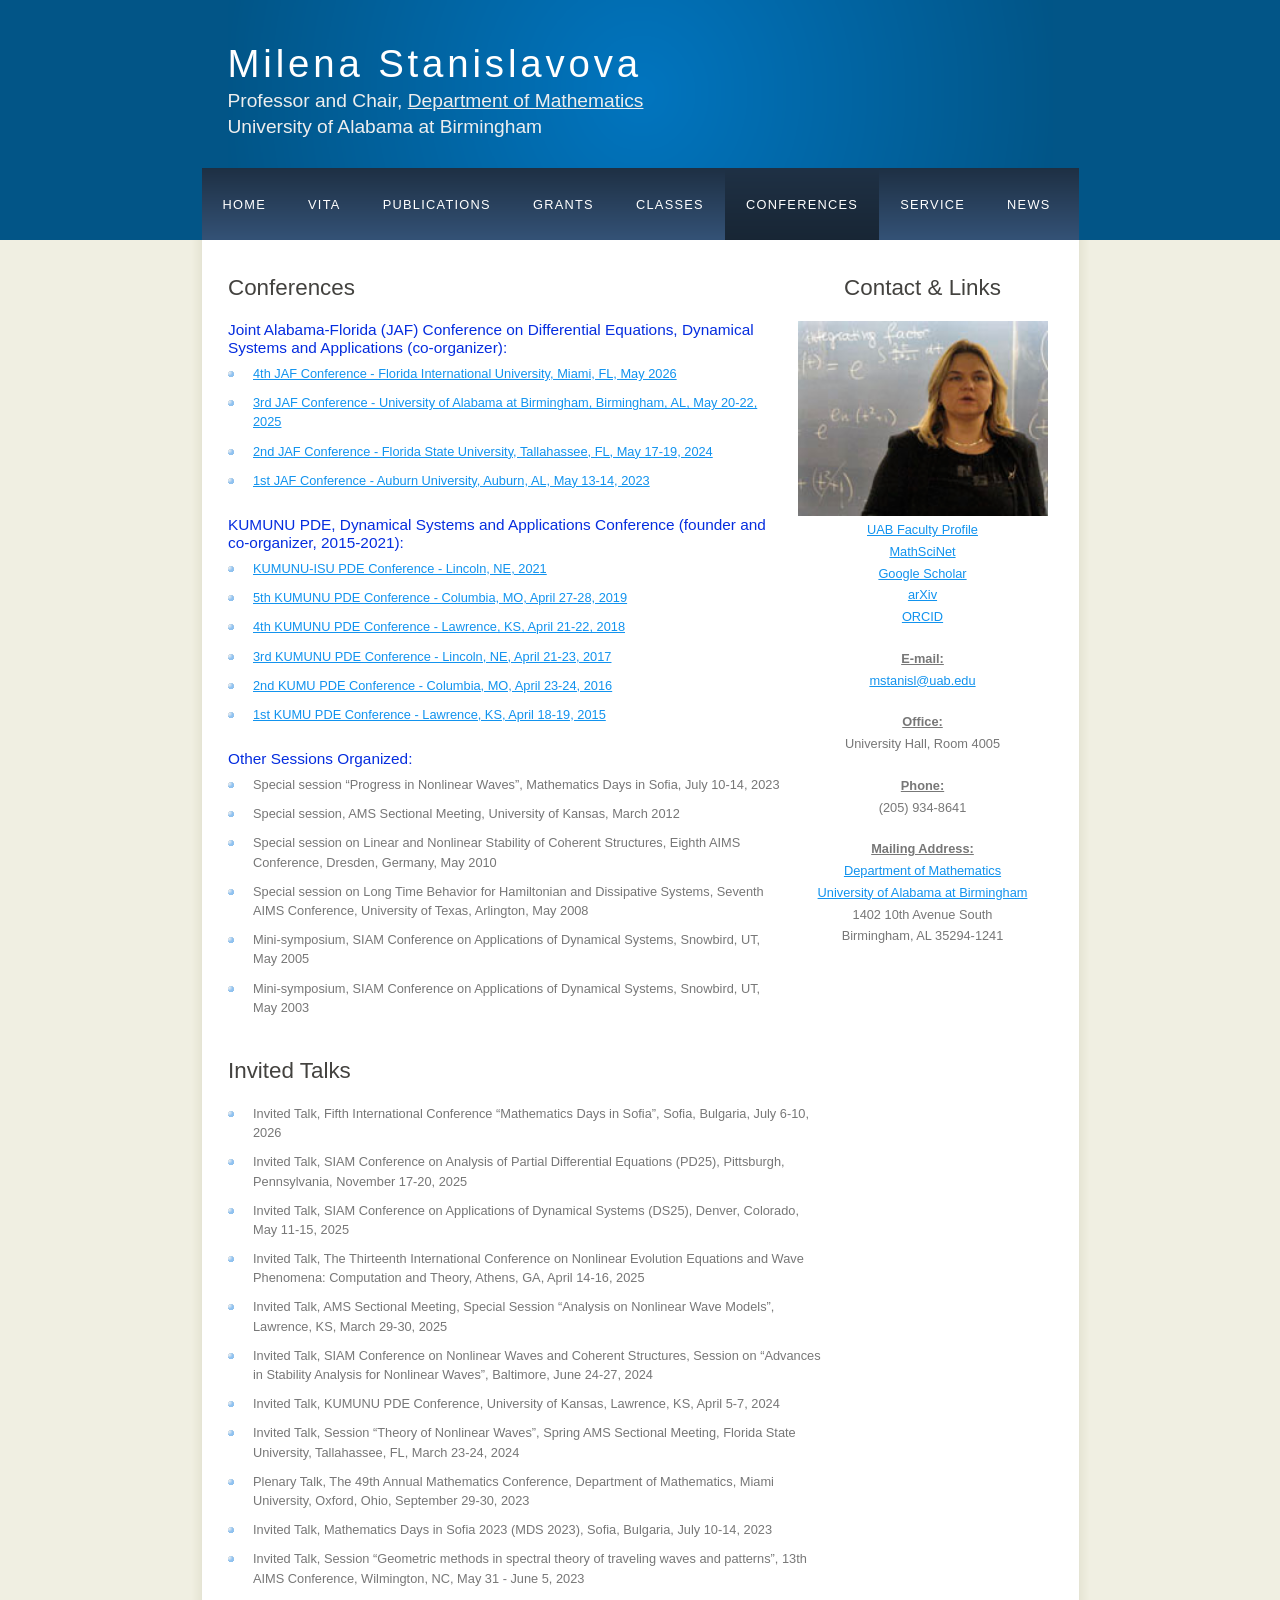
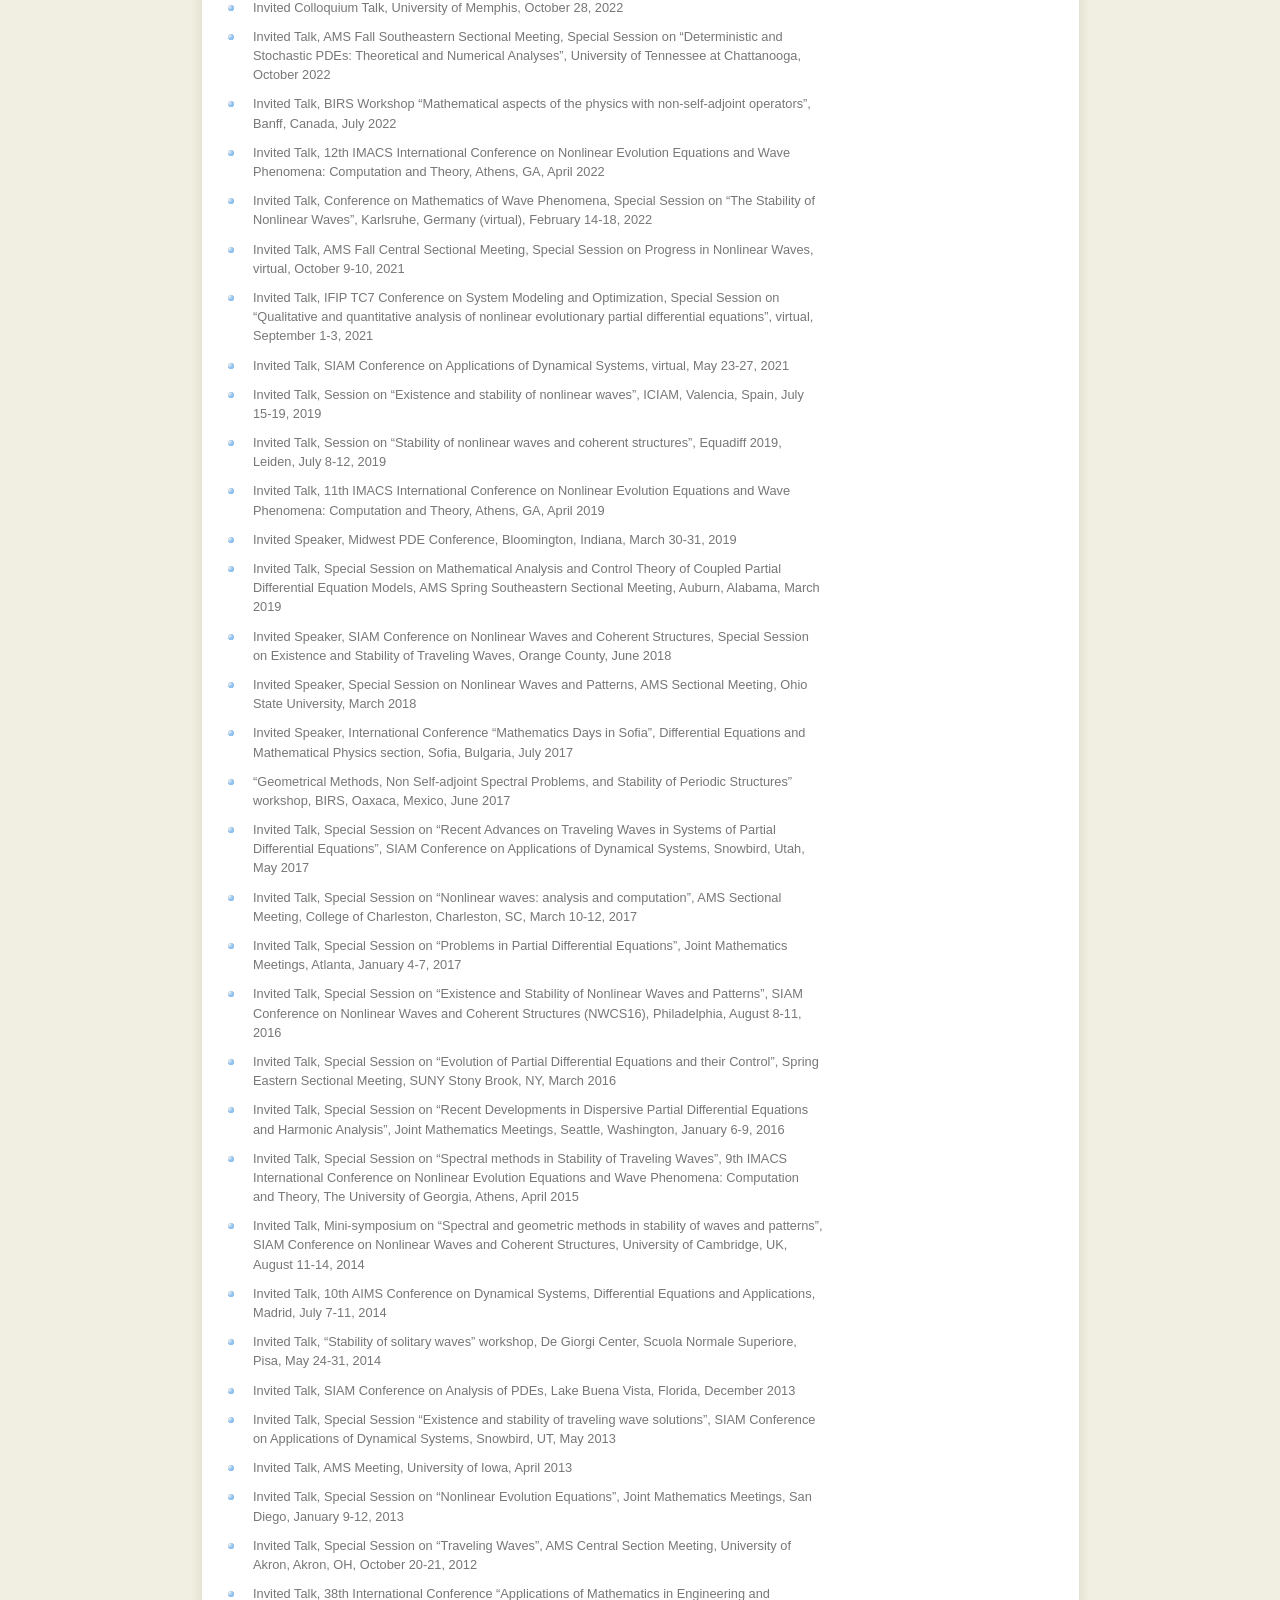
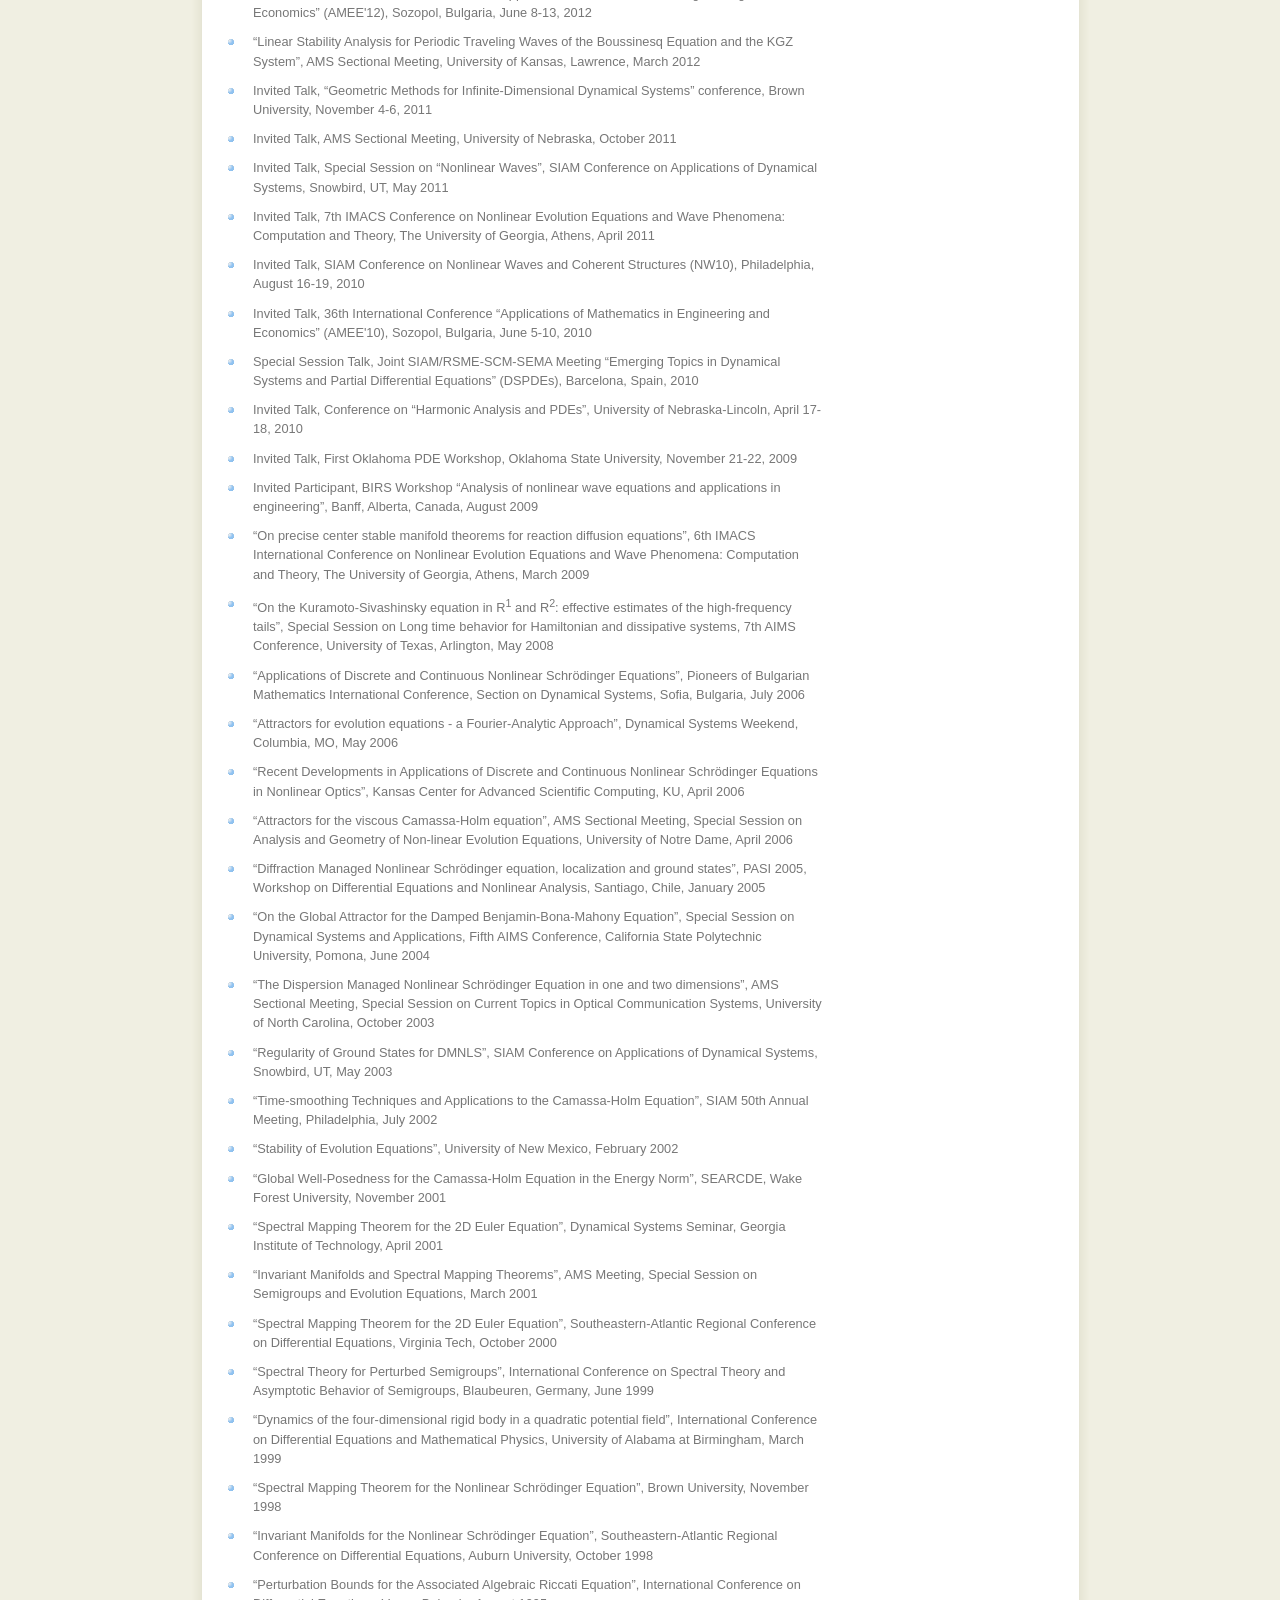
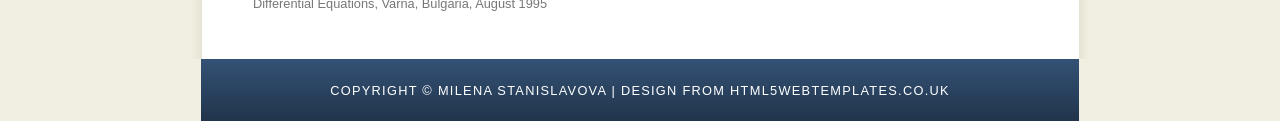
==== conferences.html @ fac54b88 "Add files via upload" ====
<!DOCTYPE html>
<html lang="en">
<head>
  <title>Conferences - Milena Stanislavova</title>
  <meta charset="utf-8">
  <meta name="description" content="Milena Stanislavova, Professor and Chair, Department of Mathematics, University of Alabama at Birmingham">
  <meta name="keywords" content="Milena Stanislavova, mathematics, partial differential equations, dynamical systems, stability of waves, UAB">
  <link rel="stylesheet" type="text/css" href="style.css" title="style">
</head>
<body>
  <div id="main">
    <div id="header">
      <div id="logo">
        <div id="logo_text">
          <h1><a href="index.html">Milena Stanislavova<span class="logo_colour"></span></a></h1>
          <h2>Professor and Chair, <a href="https://www.uab.edu/cas/mathematics/">Department of Mathematics</a></h2>
          <h2>University of Alabama at Birmingham</h2>
        </div>
      </div>
      <div id="menubar">
        <ul id="menu">
          <li><a href="index.html">Home</a></li>
          <li><a href="CV.pdf">Vita</a></li>
          <li><a href="publications.html">Publications</a></li>
          <li><a href="grants.html">Grants</a></li>
          <li><a href="classes.html">Classes</a></li>
          <li class="selected"><a href="conferences.html">Conferences</a></li>
          <li><a href="service.html">Service</a></li>
          <li><a href="news.html">News</a></li>
        </ul>
      </div>
    </div>
    <div id="site_content">
      <div class="sidebar">
        <div align="center">
          <h3>Contact &amp; Links</h3>
          <div class="when"><img src="Milena_Stanislavova_1.jpg" width="250" height="195" alt="Milena Stanislavova"><br>
            <p>
              <a href="https://www.uab.edu/cas/mathematics/people/faculty-directory/milena-stanislavova">UAB Faculty Profile</a><br>
              <a href="https://mathscinet.ams.org/mathscinet/search/author.html?mrauthid=367464">MathSciNet</a><br>
              <a href="https://scholar.google.com/citations?user=Eqs80esAAAAJ&amp;hl=en&amp;oi=ao">Google Scholar</a><br>
              <a href="https://arxiv.org/search/?searchtype=author&amp;query=Stanislavova%2C+Milena">arXiv</a><br>
              <a href="https://orcid.org/0000-0002-7144-3613">ORCID</a><br>
            </p>
            <p><b><u>E-mail:</u></b><br>
              <a href="mailto:mstanisl@uab.edu">mstanisl@uab.edu</a></p>
            <p><b><u>Office:</u></b><br>
              University Hall, Room 4005</p>
            <p><b><u>Phone:</u></b><br>
              (205) 934-8641</p>
            <p><b><u>Mailing Address:</u></b><br>
              <a href="https://www.uab.edu/cas/mathematics/">Department of Mathematics</a><br>
              <a href="https://www.uab.edu/">University of Alabama at Birmingham</a><br>
              1402 10th Avenue South<br>
              Birmingham, AL 35294-1241</p>
          </div>
        </div>
      </div>
      <div id="content">

        <h1>Conferences</h1>
        <h4>Joint Alabama-Florida (JAF) Conference on Differential Equations, Dynamical Systems and Applications (co-organizer):</h4>
        <ul>
          <li><a href="https://case.fiu.edu/mathstat/news-events/may-26-conference/">4th JAF Conference - Florida International University, Miami, FL, May 2026</a></li>
          <li><a href="https://www.uab.edu/cas/mathematics/events/past-conferences/third-joint-alabama-florida-conference-on-differential-equations-dynamical-systems-and-applications">3rd JAF Conference - University of Alabama at Birmingham, Birmingham, AL, May 20-22, 2025</a></li>
          <li><a href="https://artsandsciences.fsu.edu/galleries/gallery-second-joint-alabama-florida-conference-differential-equations-dynamical-systems">2nd JAF Conference - Florida State University, Tallahassee, FL, May 17-19, 2024</a></li>
          <li><a href="https://www.auburn.edu/cosam/al_fl_differential_conference/index.htm">1st JAF Conference - Auburn University, Auburn, AL, May 13-14, 2023</a></li>
        </ul>
        <h4>KUMUNU PDE, Dynamical Systems and Applications Conference (founder and co-organizer, 2015-2021):</h4>
        <ul>
          <li><a href="https://www.math.unl.edu/kumunu-2020">KUMUNU-ISU PDE Conference - Lincoln, NE, 2021</a></li>
          <li><a href="https://faculty.missouri.edu/~walshsa/kumunu2019/">5th KUMUNU PDE Conference - Columbia, MO, April 27-28, 2019</a></li>
          <li><a href="http://kumunu2018pde.ku.edu/">4th KUMUNU PDE Conference - Lawrence, KS, April 21-22, 2018</a></li>
          <li><a href="http://www.math.unl.edu/events/special/kumunu2017">3rd KUMUNU PDE Conference - Lincoln, NE, April 21-23, 2017</a></li>
          <li><a href="http://faculty.missouri.edu/~walshsa/kumu2016/">2nd KUMU PDE Conference - Columbia, MO, April 23-24, 2016</a></li>
          <li><a href="http://www.dept.ku.edu/~math/conferences/2015/KUMUPDE/">1st KUMU PDE Conference - Lawrence, KS, April 18-19, 2015</a></li>
        </ul>
        <h4>Other Sessions Organized:</h4>
        <ul>
          <li>Special session &ldquo;Progress in Nonlinear Waves&rdquo;, Mathematics Days in Sofia, July 10-14, 2023</li>
          <li>Special session, AMS Sectional Meeting, University of Kansas, March 2012</li>
          <li>Special session on Linear and Nonlinear Stability of Coherent Structures, Eighth AIMS Conference, Dresden, Germany, May 2010</li>
          <li>Special session on Long Time Behavior for Hamiltonian and Dissipative Systems, Seventh AIMS Conference, University of Texas, Arlington, May 2008</li>
          <li>Mini-symposium, SIAM Conference on Applications of Dynamical Systems, Snowbird, UT, May 2005</li>
          <li>Mini-symposium, SIAM Conference on Applications of Dynamical Systems, Snowbird, UT, May 2003</li>
        </ul>
        <h1>Invited Talks</h1>
        <ul>
          <li>Invited Talk, Fifth International Conference &ldquo;Mathematics Days in Sofia&rdquo;, Sofia, Bulgaria, July 6-10, 2026</li>
          <li>Invited Talk, SIAM Conference on Analysis of Partial Differential Equations (PD25), Pittsburgh, Pennsylvania, November 17-20, 2025</li>
          <li>Invited Talk, SIAM Conference on Applications of Dynamical Systems (DS25), Denver, Colorado, May 11-15, 2025</li>
          <li>Invited Talk, The Thirteenth International Conference on Nonlinear Evolution Equations and Wave Phenomena: Computation and Theory, Athens, GA, April 14-16, 2025</li>
          <li>Invited Talk, AMS Sectional Meeting, Special Session &ldquo;Analysis on Nonlinear Wave Models&rdquo;, Lawrence, KS, March 29-30, 2025</li>
          <li>Invited Talk, SIAM Conference on Nonlinear Waves and Coherent Structures, Session on &ldquo;Advances in Stability Analysis for Nonlinear Waves&rdquo;, Baltimore, June 24-27, 2024</li>
          <li>Invited Talk, KUMUNU PDE Conference, University of Kansas, Lawrence, KS, April 5-7, 2024</li>
          <li>Invited Talk, Session &ldquo;Theory of Nonlinear Waves&rdquo;, Spring AMS Sectional Meeting, Florida State University, Tallahassee, FL, March 23-24, 2024</li>
          <li>Plenary Talk, The 49th Annual Mathematics Conference, Department of Mathematics, Miami University, Oxford, Ohio, September 29-30, 2023</li>
          <li>Invited Talk, Mathematics Days in Sofia 2023 (MDS 2023), Sofia, Bulgaria, July 10-14, 2023</li>
          <li>Invited Talk, Session &ldquo;Geometric methods in spectral theory of traveling waves and patterns&rdquo;, 13th AIMS Conference, Wilmington, NC, May 31 - June 5, 2023</li>
          <li>Invited Colloquium Talk, University of Memphis, October 28, 2022</li>
          <li>Invited Talk, AMS Fall Southeastern Sectional Meeting, Special Session on &ldquo;Deterministic and Stochastic PDEs: Theoretical and Numerical Analyses&rdquo;, University of Tennessee at Chattanooga, October 2022</li>
          <li>Invited Talk, BIRS Workshop &ldquo;Mathematical aspects of the physics with non-self-adjoint operators&rdquo;, Banff, Canada, July 2022</li>
          <li>Invited Talk, 12th IMACS International Conference on Nonlinear Evolution Equations and Wave Phenomena: Computation and Theory, Athens, GA, April 2022</li>
          <li>Invited Talk, Conference on Mathematics of Wave Phenomena, Special Session on &ldquo;The Stability of Nonlinear Waves&rdquo;, Karlsruhe, Germany (virtual), February 14-18, 2022</li>
          <li>Invited Talk, AMS Fall Central Sectional Meeting, Special Session on Progress in Nonlinear Waves, virtual, October 9-10, 2021</li>
          <li>Invited Talk, IFIP TC7 Conference on System Modeling and Optimization, Special Session on &ldquo;Qualitative and quantitative analysis of nonlinear evolutionary partial differential equations&rdquo;, virtual, September 1-3, 2021</li>
          <li>Invited Talk, SIAM Conference on Applications of Dynamical Systems, virtual, May 23-27, 2021</li>
          <li>Invited Talk, Session on &ldquo;Existence and stability of nonlinear waves&rdquo;, ICIAM, Valencia, Spain, July 15-19, 2019</li>
          <li>Invited Talk, Session on &ldquo;Stability of nonlinear waves and coherent structures&rdquo;, Equadiff 2019, Leiden, July 8-12, 2019</li>
          <li>Invited Talk, 11th IMACS International Conference on Nonlinear Evolution Equations and Wave Phenomena: Computation and Theory, Athens, GA, April 2019</li>
          <li>Invited Speaker, Midwest PDE Conference, Bloomington, Indiana, March 30-31, 2019</li>
          <li>Invited Talk, Special Session on Mathematical Analysis and Control Theory of Coupled Partial Differential Equation Models, AMS Spring Southeastern Sectional Meeting, Auburn, Alabama, March 2019</li>
          <li>Invited Speaker, SIAM Conference on Nonlinear Waves and Coherent Structures, Special Session on Existence and Stability of Traveling Waves, Orange County, June 2018</li>
          <li>Invited Speaker, Special Session on Nonlinear Waves and Patterns, AMS Sectional Meeting, Ohio State University, March 2018</li>
          <li>Invited Speaker, International Conference &ldquo;Mathematics Days in Sofia&rdquo;, Differential Equations and Mathematical Physics section, Sofia, Bulgaria, July 2017</li>
          <li>&ldquo;Geometrical Methods, Non Self-adjoint Spectral Problems, and Stability of Periodic Structures&rdquo; workshop, BIRS, Oaxaca, Mexico, June 2017</li>
          <li>Invited Talk, Special Session on &ldquo;Recent Advances on Traveling Waves in Systems of Partial Differential Equations&rdquo;, SIAM Conference on Applications of Dynamical Systems, Snowbird, Utah, May 2017</li>
          <li>Invited Talk, Special Session on &ldquo;Nonlinear waves: analysis and computation&rdquo;, AMS Sectional Meeting, College of Charleston, Charleston, SC, March 10-12, 2017</li>
          <li>Invited Talk, Special Session on &ldquo;Problems in Partial Differential Equations&rdquo;, Joint Mathematics Meetings, Atlanta, January 4-7, 2017</li>
          <li>Invited Talk, Special Session on &ldquo;Existence and Stability of Nonlinear Waves and Patterns&rdquo;, SIAM Conference on Nonlinear Waves and Coherent Structures (NWCS16), Philadelphia, August 8-11, 2016</li>
          <li>Invited Talk, Special Session on &ldquo;Evolution of Partial Differential Equations and their Control&rdquo;, Spring Eastern Sectional Meeting, SUNY Stony Brook, NY, March 2016</li>
          <li>Invited Talk, Special Session on &ldquo;Recent Developments in Dispersive Partial Differential Equations and Harmonic Analysis&rdquo;, Joint Mathematics Meetings, Seattle, Washington, January 6-9, 2016</li>
          <li>Invited Talk, Special Session on &ldquo;Spectral methods in Stability of Traveling Waves&rdquo;, 9th IMACS International Conference on Nonlinear Evolution Equations and Wave Phenomena: Computation and Theory, The University of Georgia, Athens, April 2015</li>
          <li>Invited Talk, Mini-symposium on &ldquo;Spectral and geometric methods in stability of waves and patterns&rdquo;, SIAM Conference on Nonlinear Waves and Coherent Structures, University of Cambridge, UK, August 11-14, 2014</li>
          <li>Invited Talk, 10th AIMS Conference on Dynamical Systems, Differential Equations and Applications, Madrid, July 7-11, 2014</li>
          <li>Invited Talk, &ldquo;Stability of solitary waves&rdquo; workshop, De Giorgi Center, Scuola Normale Superiore, Pisa, May 24-31, 2014</li>
          <li>Invited Talk, SIAM Conference on Analysis of PDEs, Lake Buena Vista, Florida, December 2013</li>
          <li>Invited Talk, Special Session &ldquo;Existence and stability of traveling wave solutions&rdquo;, SIAM Conference on Applications of Dynamical Systems, Snowbird, UT, May 2013</li>
          <li>Invited Talk, AMS Meeting, University of Iowa, April 2013</li>
          <li>Invited Talk, Special Session on &ldquo;Nonlinear Evolution Equations&rdquo;, Joint Mathematics Meetings, San Diego, January 9-12, 2013</li>
          <li>Invited Talk, Special Session on &ldquo;Traveling Waves&rdquo;, AMS Central Section Meeting, University of Akron, Akron, OH, October 20-21, 2012</li>
          <li>Invited Talk, 38th International Conference &ldquo;Applications of Mathematics in Engineering and Economics&rdquo; (AMEE'12), Sozopol, Bulgaria, June 8-13, 2012</li>
          <li>&ldquo;Linear Stability Analysis for Periodic Traveling Waves of the Boussinesq Equation and the KGZ System&rdquo;, AMS Sectional Meeting, University of Kansas, Lawrence, March 2012</li>
          <li>Invited Talk, &ldquo;Geometric Methods for Infinite-Dimensional Dynamical Systems&rdquo; conference, Brown University, November 4-6, 2011</li>
          <li>Invited Talk, AMS Sectional Meeting, University of Nebraska, October 2011</li>
          <li>Invited Talk, Special Session on &ldquo;Nonlinear Waves&rdquo;, SIAM Conference on Applications of Dynamical Systems, Snowbird, UT, May 2011</li>
          <li>Invited Talk, 7th IMACS Conference on Nonlinear Evolution Equations and Wave Phenomena: Computation and Theory, The University of Georgia, Athens, April 2011</li>
          <li>Invited Talk, SIAM Conference on Nonlinear Waves and Coherent Structures (NW10), Philadelphia, August 16-19, 2010</li>
          <li>Invited Talk, 36th International Conference &ldquo;Applications of Mathematics in Engineering and Economics&rdquo; (AMEE'10), Sozopol, Bulgaria, June 5-10, 2010</li>
          <li>Special Session Talk, Joint SIAM/RSME-SCM-SEMA Meeting &ldquo;Emerging Topics in Dynamical Systems and Partial Differential Equations&rdquo; (DSPDEs), Barcelona, Spain, 2010</li>
          <li>Invited Talk, Conference on &ldquo;Harmonic Analysis and PDEs&rdquo;, University of Nebraska-Lincoln, April 17-18, 2010</li>
          <li>Invited Talk, First Oklahoma PDE Workshop, Oklahoma State University, November 21-22, 2009</li>
          <li>Invited Participant, BIRS Workshop &ldquo;Analysis of nonlinear wave equations and applications in engineering&rdquo;, Banff, Alberta, Canada, August 2009</li>
          <li>&ldquo;On precise center stable manifold theorems for reaction diffusion equations&rdquo;, 6th IMACS International Conference on Nonlinear Evolution Equations and Wave Phenomena: Computation and Theory, The University of Georgia, Athens, March 2009</li>
          <li>&ldquo;On the Kuramoto-Sivashinsky equation in R<sup>1</sup> and R<sup>2</sup>: effective estimates of the high-frequency tails&rdquo;, Special Session on Long time behavior for Hamiltonian and dissipative systems, 7th AIMS Conference, University of Texas, Arlington, May 2008</li>
          <li>&ldquo;Applications of Discrete and Continuous Nonlinear Schr&ouml;dinger Equations&rdquo;, Pioneers of Bulgarian Mathematics International Conference, Section on Dynamical Systems, Sofia, Bulgaria, July 2006</li>
          <li>&ldquo;Attractors for evolution equations - a Fourier-Analytic Approach&rdquo;, Dynamical Systems Weekend, Columbia, MO, May 2006</li>
          <li>&ldquo;Recent Developments in Applications of Discrete and Continuous Nonlinear Schr&ouml;dinger Equations in Nonlinear Optics&rdquo;, Kansas Center for Advanced Scientific Computing, KU, April 2006</li>
          <li>&ldquo;Attractors for the viscous Camassa-Holm equation&rdquo;, AMS Sectional Meeting, Special Session on Analysis and Geometry of Non-linear Evolution Equations, University of Notre Dame, April 2006</li>
          <li>&ldquo;Diffraction Managed Nonlinear Schr&ouml;dinger equation, localization and ground states&rdquo;, PASI 2005, Workshop on Differential Equations and Nonlinear Analysis, Santiago, Chile, January 2005</li>
          <li>&ldquo;On the Global Attractor for the Damped Benjamin-Bona-Mahony Equation&rdquo;, Special Session on Dynamical Systems and Applications, Fifth AIMS Conference, California State Polytechnic University, Pomona, June 2004</li>
          <li>&ldquo;The Dispersion Managed Nonlinear Schr&ouml;dinger Equation in one and two dimensions&rdquo;, AMS Sectional Meeting, Special Session on Current Topics in Optical Communication Systems, University of North Carolina, October 2003</li>
          <li>&ldquo;Regularity of Ground States for DMNLS&rdquo;, SIAM Conference on Applications of Dynamical Systems, Snowbird, UT, May 2003</li>
          <li>&ldquo;Time-smoothing Techniques and Applications to the Camassa-Holm Equation&rdquo;, SIAM 50th Annual Meeting, Philadelphia, July 2002</li>
          <li>&ldquo;Stability of Evolution Equations&rdquo;, University of New Mexico, February 2002</li>
          <li>&ldquo;Global Well-Posedness for the Camassa-Holm Equation in the Energy Norm&rdquo;, SEARCDE, Wake Forest University, November 2001</li>
          <li>&ldquo;Spectral Mapping Theorem for the 2D Euler Equation&rdquo;, Dynamical Systems Seminar, Georgia Institute of Technology, April 2001</li>
          <li>&ldquo;Invariant Manifolds and Spectral Mapping Theorems&rdquo;, AMS Meeting, Special Session on Semigroups and Evolution Equations, March 2001</li>
          <li>&ldquo;Spectral Mapping Theorem for the 2D Euler Equation&rdquo;, Southeastern-Atlantic Regional Conference on Differential Equations, Virginia Tech, October 2000</li>
          <li>&ldquo;Spectral Theory for Perturbed Semigroups&rdquo;, International Conference on Spectral Theory and Asymptotic Behavior of Semigroups, Blaubeuren, Germany, June 1999</li>
          <li>&ldquo;Dynamics of the four-dimensional rigid body in a quadratic potential field&rdquo;, International Conference on Differential Equations and Mathematical Physics, University of Alabama at Birmingham, March 1999</li>
          <li>&ldquo;Spectral Mapping Theorem for the Nonlinear Schr&ouml;dinger Equation&rdquo;, Brown University, November 1998</li>
          <li>&ldquo;Invariant Manifolds for the Nonlinear Schr&ouml;dinger Equation&rdquo;, Southeastern-Atlantic Regional Conference on Differential Equations, Auburn University, October 1998</li>
          <li>&ldquo;Perturbation Bounds for the Associated Algebraic Riccati Equation&rdquo;, International Conference on Differential Equations, Varna, Bulgaria, August 1995</li>
        </ul>
      </div>
    </div>
    <div id="content_footer"></div>
    <div id="footer">
      Copyright &copy; Milena Stanislavova | <a href="http://www.html5webtemplates.co.uk">design from HTML5webtemplates.co.uk</a>
    </div>
  </div>
</body>
</html>
---- style.css ----
html
{ height: 100%;}

*
{ margin: 0;
  padding: 0;}

body
{ font: normal .80em 'trebuchet ms', arial, sans-serif;
  background: #F0EFE2;
  color: #777;}

p
{ padding: 0 0 20px 0;
  line-height: 1.7em;}

img
{ border: 0;}

h1, h2, h3, h4, h5, h6 
{ font: normal 175% 'century gothic', arial, sans-serif;
  color: #43423F;
  margin: 0 0 15px 0;
  padding: 15px 0 5px 0;}

h2
{ font: normal 175% 'century gothic', arial, sans-serif;
  color: #A4AA04;}

h4, h5, h6
{ margin: 0;
  padding: 0 0 5px 0;
  font: normal 120% arial, sans-serif;
  color: #052DDF;}

h5, h6
{ font: italic 105% arial, sans-serif;
  padding: 0 0 5px 0;
  color: #000;}

h6
{ color: #362C20;}

a, a:hover
{ outline: none;
  text-decoration: underline;
  color: #1293EE;}

a:hover
{ text-decoration: none;}

.left
{ float: left;
  width: auto;
  margin-right: 10px;}

.right
{ float: right; 
  width: auto;
  margin-left: 10px;}

.center
{ display: block;
  text-align: center;
  margin: 20px auto;}

blockquote
{ margin: 20px 0; 
  padding: 10px 20px 0 20px;
  border: 1px solid #E5E5DB;
  background: #FFF;}

ul
{ margin: 2px 0 22px 17px;}

ul li
{ list-style-type: circle;
  margin: 0 0 6px 0; 
  padding: 0 0 4px 5px;}

ol
{ margin: 8px 0 22px 20px;}

ol li
{ margin: 0 0 11px 0;}

#main, #logo, #menubar, #site_content, #footer
{ margin-left: auto; 
  margin-right: auto;}

#header
{ background: #025587;
  height: 240px;}

#logo
{ width: 825px;
  position: relative;
  height: 168px;
  background: #025587 url(logo.png) no-repeat;}

#logo #logo_text 
{ position: absolute; 
  top: 20px;
  left: 0;}

#logo h1, #logo h2
{ font: normal 300% 'century gothic', arial, sans-serif;
  border-bottom: 0;
  text-transform: none;
  margin: 0;}

#logo_text h1, #logo_text h1 a, #logo_text h1 a:hover 
{ padding: 22px 0 0 0;
  color: #FFF;
  letter-spacing: 0.1em;
  text-decoration: none;}

#logo_text h1 a .logo_colour
{ color: #80FFFF;}

#logo_text h2
{ font-size: 150%;
  padding: 4px 0 0 0;
  color: #EEE;}

#menubar
{ width: 877px;
  height: 72px;
  padding: 0;
  background: #29415D url(menu.png) repeat-x;} 

ul#menu, ul#menu li
{ float: left;
  margin: 0; 
  padding: 0;}

ul#menu li
{ list-style: none;}

ul#menu li a
{ letter-spacing: 0.1em;
  font: normal 100% 'lucida sans unicode', arial, sans-serif;
  display: block; 
  float: left; 
  height: 37px;
  padding: 29px 21px 6px 21px;
  text-align: center;
  color: #FFF;
  text-transform: uppercase;
  text-decoration: none;
  background: transparent;} 

ul#menu li a:hover, ul#menu li.selected a, ul#menu li.selected a:hover
{ color: #FFF;
  background: #1C2C3E url(menu_select.png) repeat-x;}

#site_content
{ width: 837px;
  overflow: hidden;
  margin: 0 auto 0 auto;
  padding: 20px 24px 20px 37px;
  background: #FFF url(content.png) repeat-y;} 

.sidebar
{ float: right;
  width: 255px;
  padding: 0 15px 20px 15px;}

.sidebar ul
{ width: 178px; 
  padding: 4px 0 0 0; 
  margin: 4px 0 30px 0;}

.sidebar li
{ list-style: none; 
  padding: 0 0 7px 0; }

.sidebar li a, .sidebar li a:hover
{ padding: 0 0 0 40px;
  display: block;
  background: transparent url(link.png) no-repeat left center;} 

.sidebar li a.selected
{ color: #444;
  text-decoration: none;} 

#content
{ text-align: left;
  width: 595px;
  padding: 0;}

#content ul
{ margin: 2px 0 22px 0px;}

#content ul li
{ list-style-type: none;
  background: url(bullet.png) no-repeat;
  margin: 0 0 6px 0; 
  padding: 0 0 4px 25px;
  line-height: 1.5em;}

#footer
{ width: 878px;
  font: normal 100% 'lucida sans unicode', arial, sans-serif;
  height: 33px;
  padding: 24px 0 5px 0;
  text-align: center; 
  background: #29425E url(footer.png) repeat-x;
  color: #FFF;
  text-transform: uppercase;
  letter-spacing: 0.1em;}

#footer a
{ color: #FFF;
  text-decoration: none;}

#footer a:hover
{ color: #FFF;
  text-decoration: underline;}

.search
{ color: #5D5D5D; 
  border: 1px solid #BBB; 
  width: 134px; 
  padding: 4px; 
  font: 100% arial, sans-serif;}

.form_settings
{ margin: 15px 0 0 0;}

.form_settings p
{ padding: 0 0 4px 0;}

.form_settings span
{ float: left; 
  width: 200px; 
  text-align: left;}
  
.form_settings input, .form_settings textarea
{ padding: 5px; 
  width: 299px; 
  font: 100% arial; 
  border: 1px solid #E5E5DB; 
  background: #FFF; 
  color: #47433F;}
  
.form_settings .submit
{ font: 100% arial; 
  border: 1px solid; 
  width: 99px; 
  margin: 0 0 0 212px; 
  height: 33px;
  padding: 2px 0 3px 0;
  cursor: pointer; 
  background: #263C56; 
  color: #FFF;}

.form_settings textarea, .form_settings select
{ font: 100% arial; 
  width: 299px;}

.form_settings select
{ width: 310px;}

.form_settings .checkbox
{ margin: 4px 0; 
  padding: 0; 
  width: 14px;
  border: 0;
  background: none;}

.separator
{ width: 100%;
  height: 0;
  border-top: 1px solid #D9D5CF;
  border-bottom: 1px solid #FFF;
  margin: 0 0 20px 0;}
  
table
{ margin: 10px 0 30px 0;}

table tr th, table tr td
{ background: #3B3B3B;
  color: #FFF;
  padding: 7px 4px;
  text-align: left;}
  
table tr td
{ background: #F0EFE2;
  color: #47433F;
  border-top: 1px solid #FFF;}
#logo_text h2 a, #logo_text h2 a:hover
{ color: #EEE;}
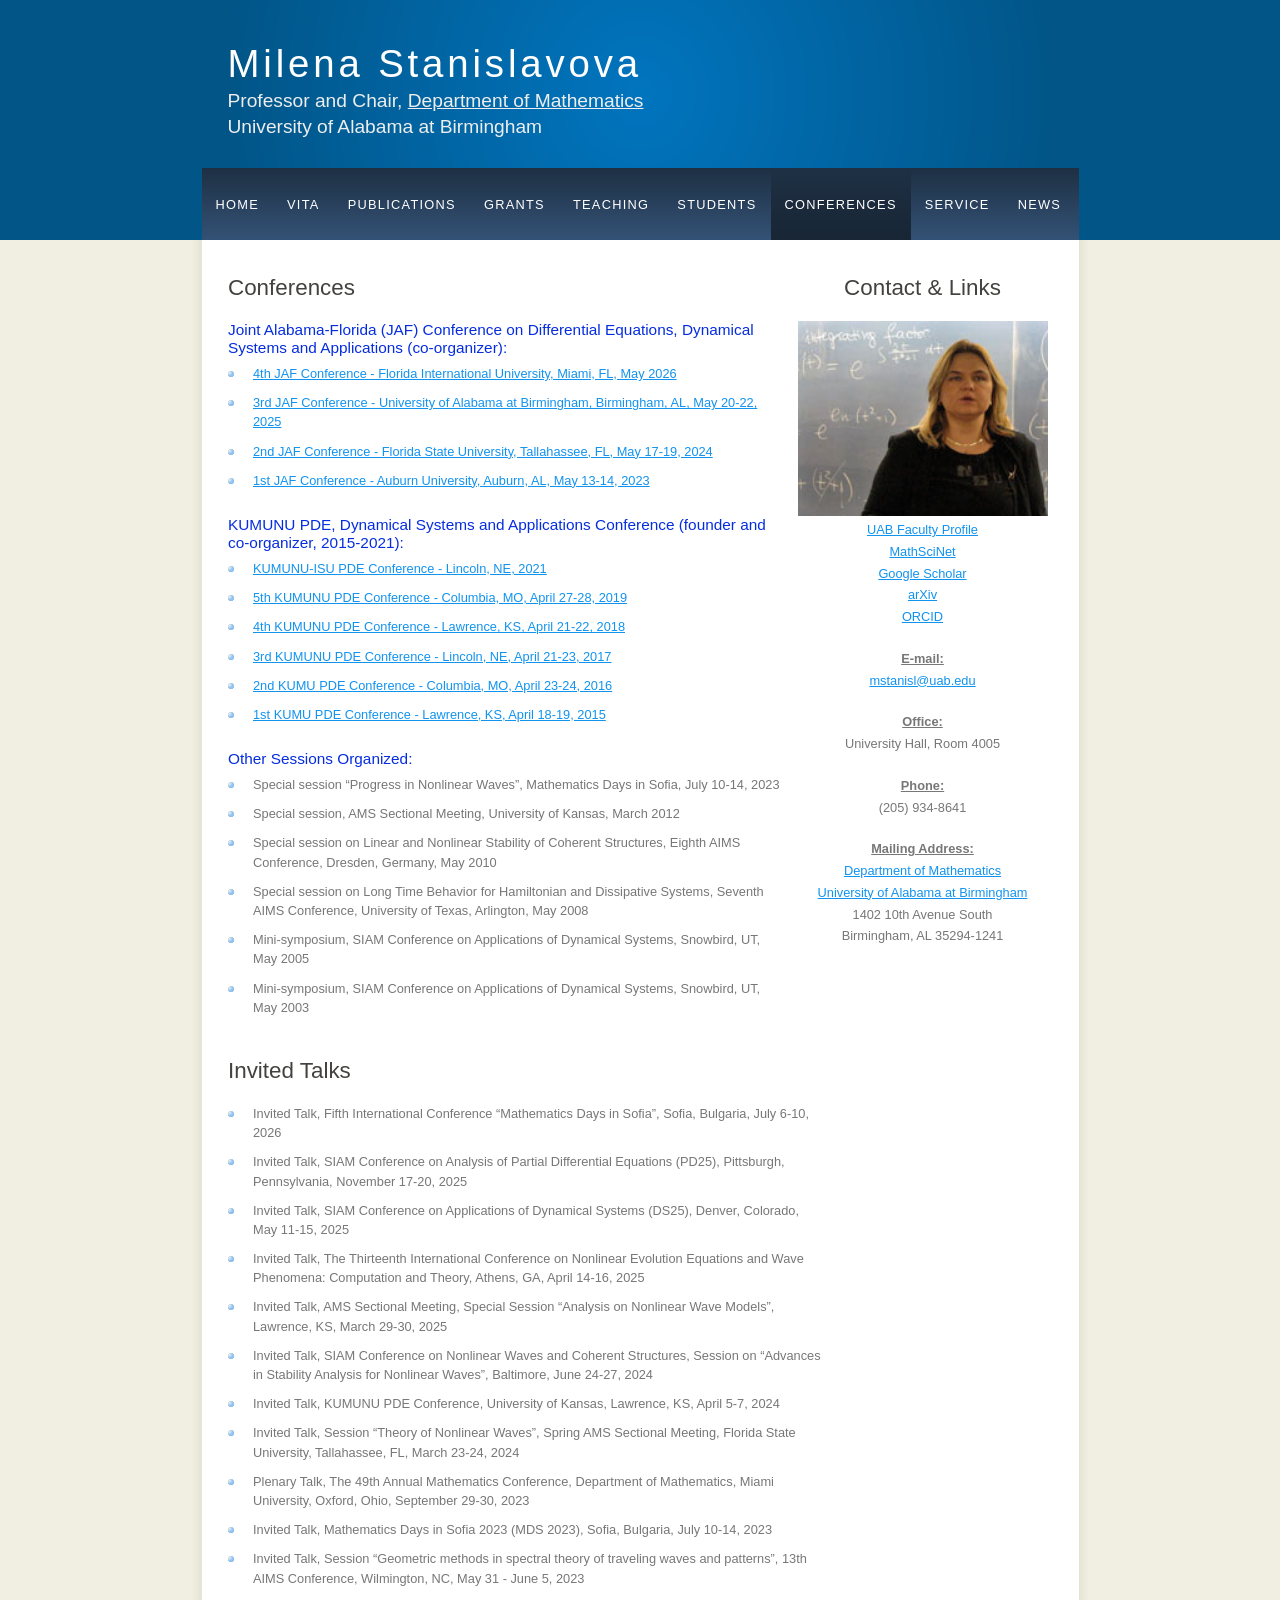
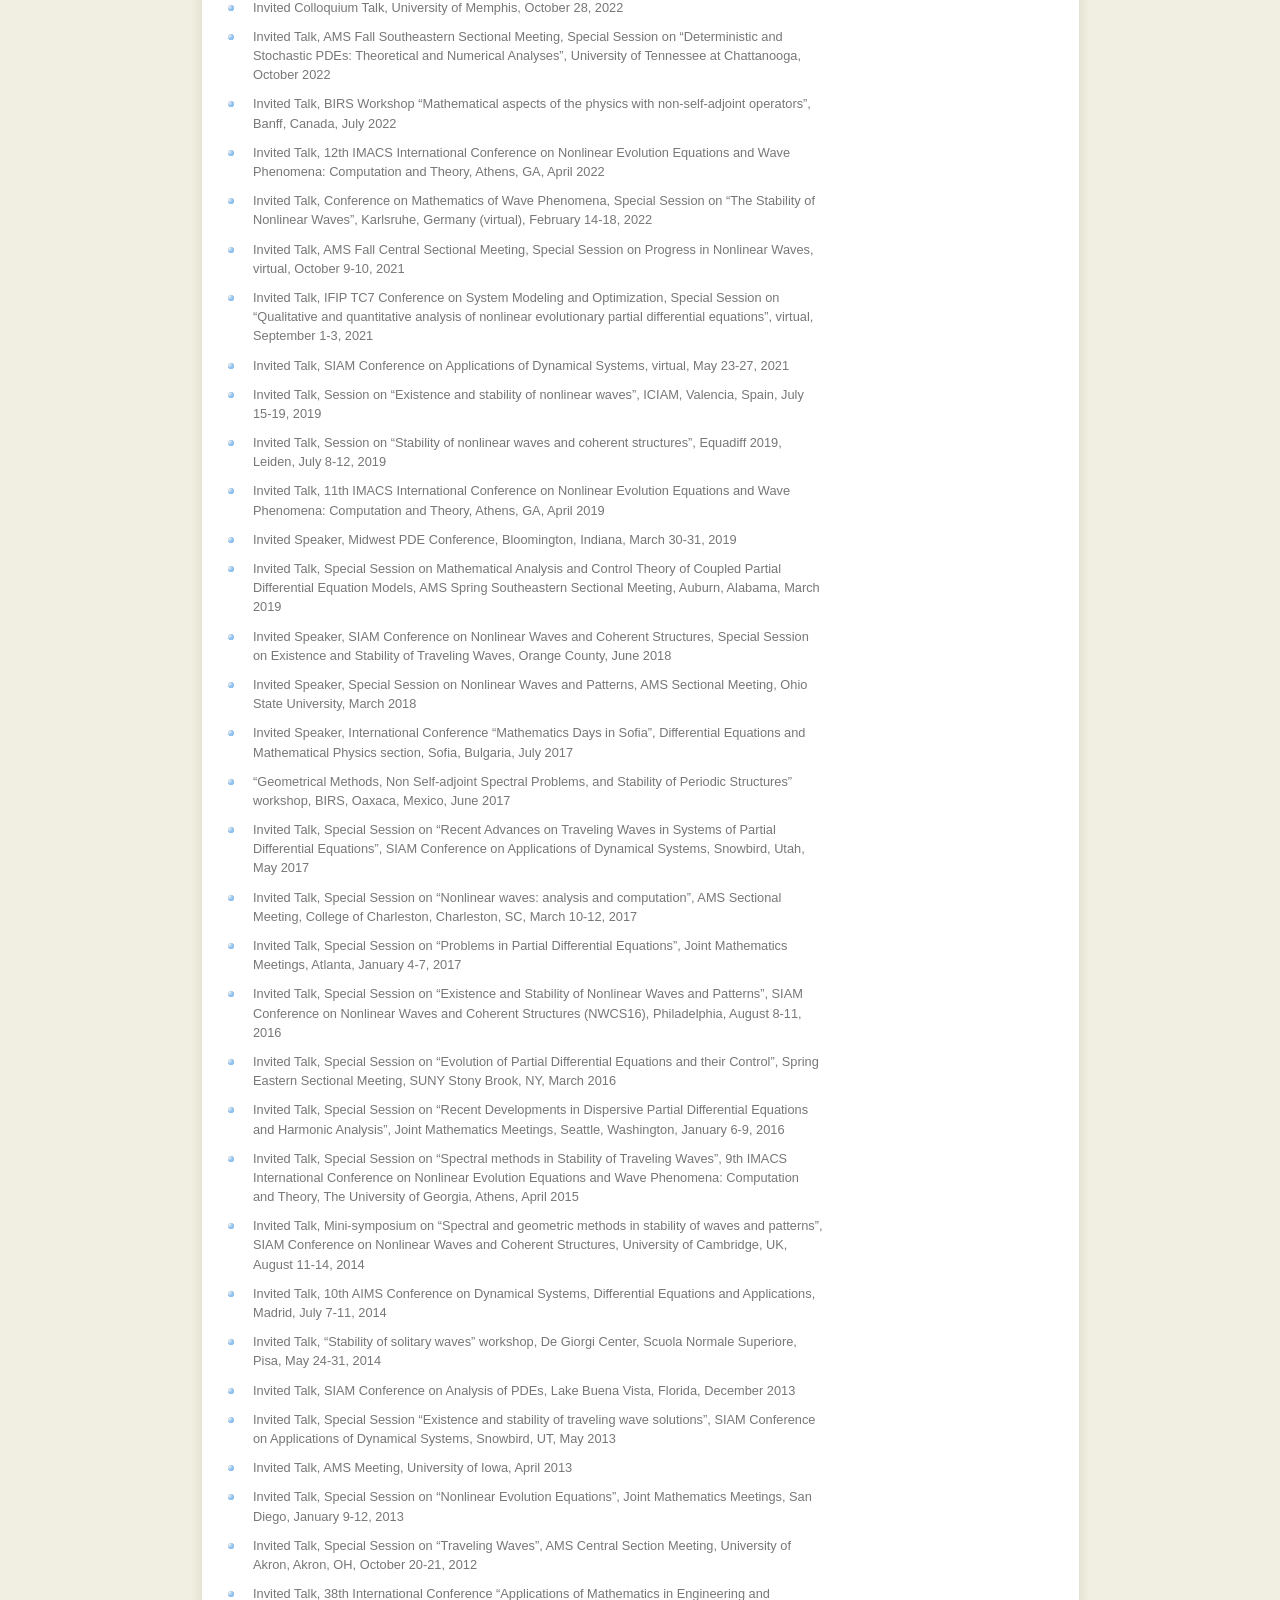
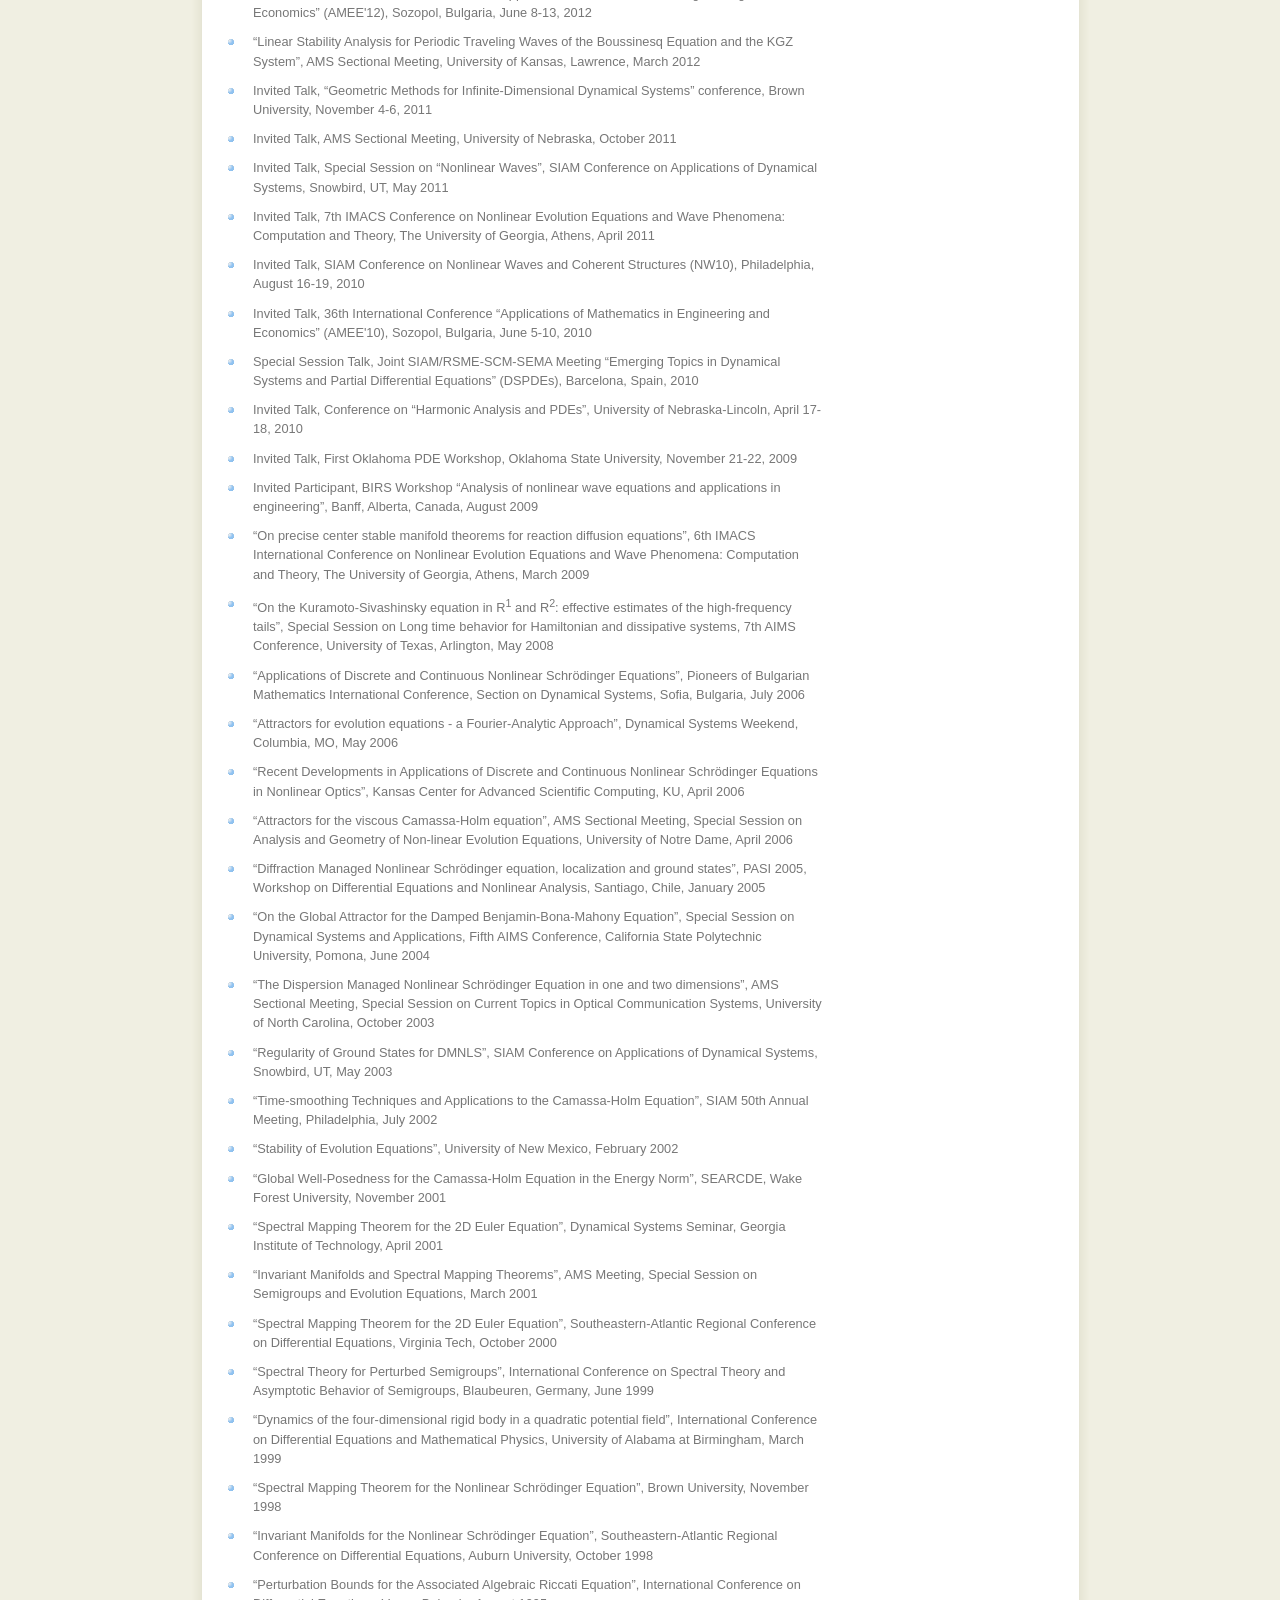
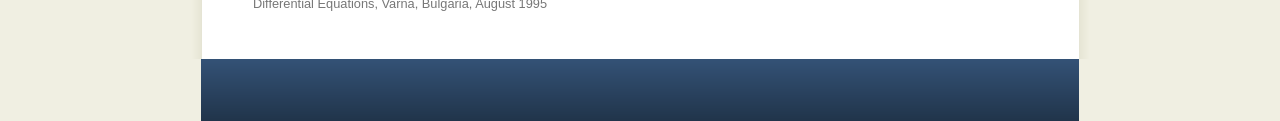
==== commit 68b89c03: "Add files via upload" ====
--- a/conferences.html
+++ b/conferences.html
@@ -23,7 +23,8 @@
           <li><a href="CV.pdf">Vita</a></li>
           <li><a href="publications.html">Publications</a></li>
           <li><a href="grants.html">Grants</a></li>
-          <li><a href="classes.html">Classes</a></li>
+          <li><a href="teaching.html">Teaching</a></li>
+          <li><a href="students.html">Students</a></li>
           <li class="selected"><a href="conferences.html">Conferences</a></li>
           <li><a href="service.html">Service</a></li>
           <li><a href="news.html">News</a></li>
@@ -167,7 +168,7 @@
     </div>
     <div id="content_footer"></div>
     <div id="footer">
-      Copyright &copy; Milena Stanislavova | <a href="http://www.html5webtemplates.co.uk">design from HTML5webtemplates.co.uk</a>
+      &nbsp;
     </div>
   </div>
 </body>
--- a/style.css
+++ b/style.css
@@ -143,7 +143,7 @@
   display: block; 
   float: left; 
   height: 37px;
-  padding: 29px 21px 6px 21px;
+  padding: 29px 14px 6px 14px;
   text-align: center;
   color: #FFF;
   text-transform: uppercase;
@@ -289,5 +289,24 @@
 { background: #F0EFE2;
   color: #47433F;
   border-top: 1px solid #FFF;}
+.student
+{ margin: 0 0 18px 0;
+  padding: 10px 14px;
+  border-left: 4px solid #025587;
+  background: #F7F7F2;}
+.student .sname
+{ font: normal 125% 'century gothic', arial, sans-serif;
+  color: #43423F;}
+.student .deg
+{ color: #052DDF;
+  padding: 2px 0;}
+.student .diss
+{ font-style: italic;
+  color: #43423F;
+  padding: 2px 0 4px 0;}
+.student .label
+{ font-weight: bold;
+  color: #43423F;}
+
 #logo_text h2 a, #logo_text h2 a:hover
 { color: #EEE;}
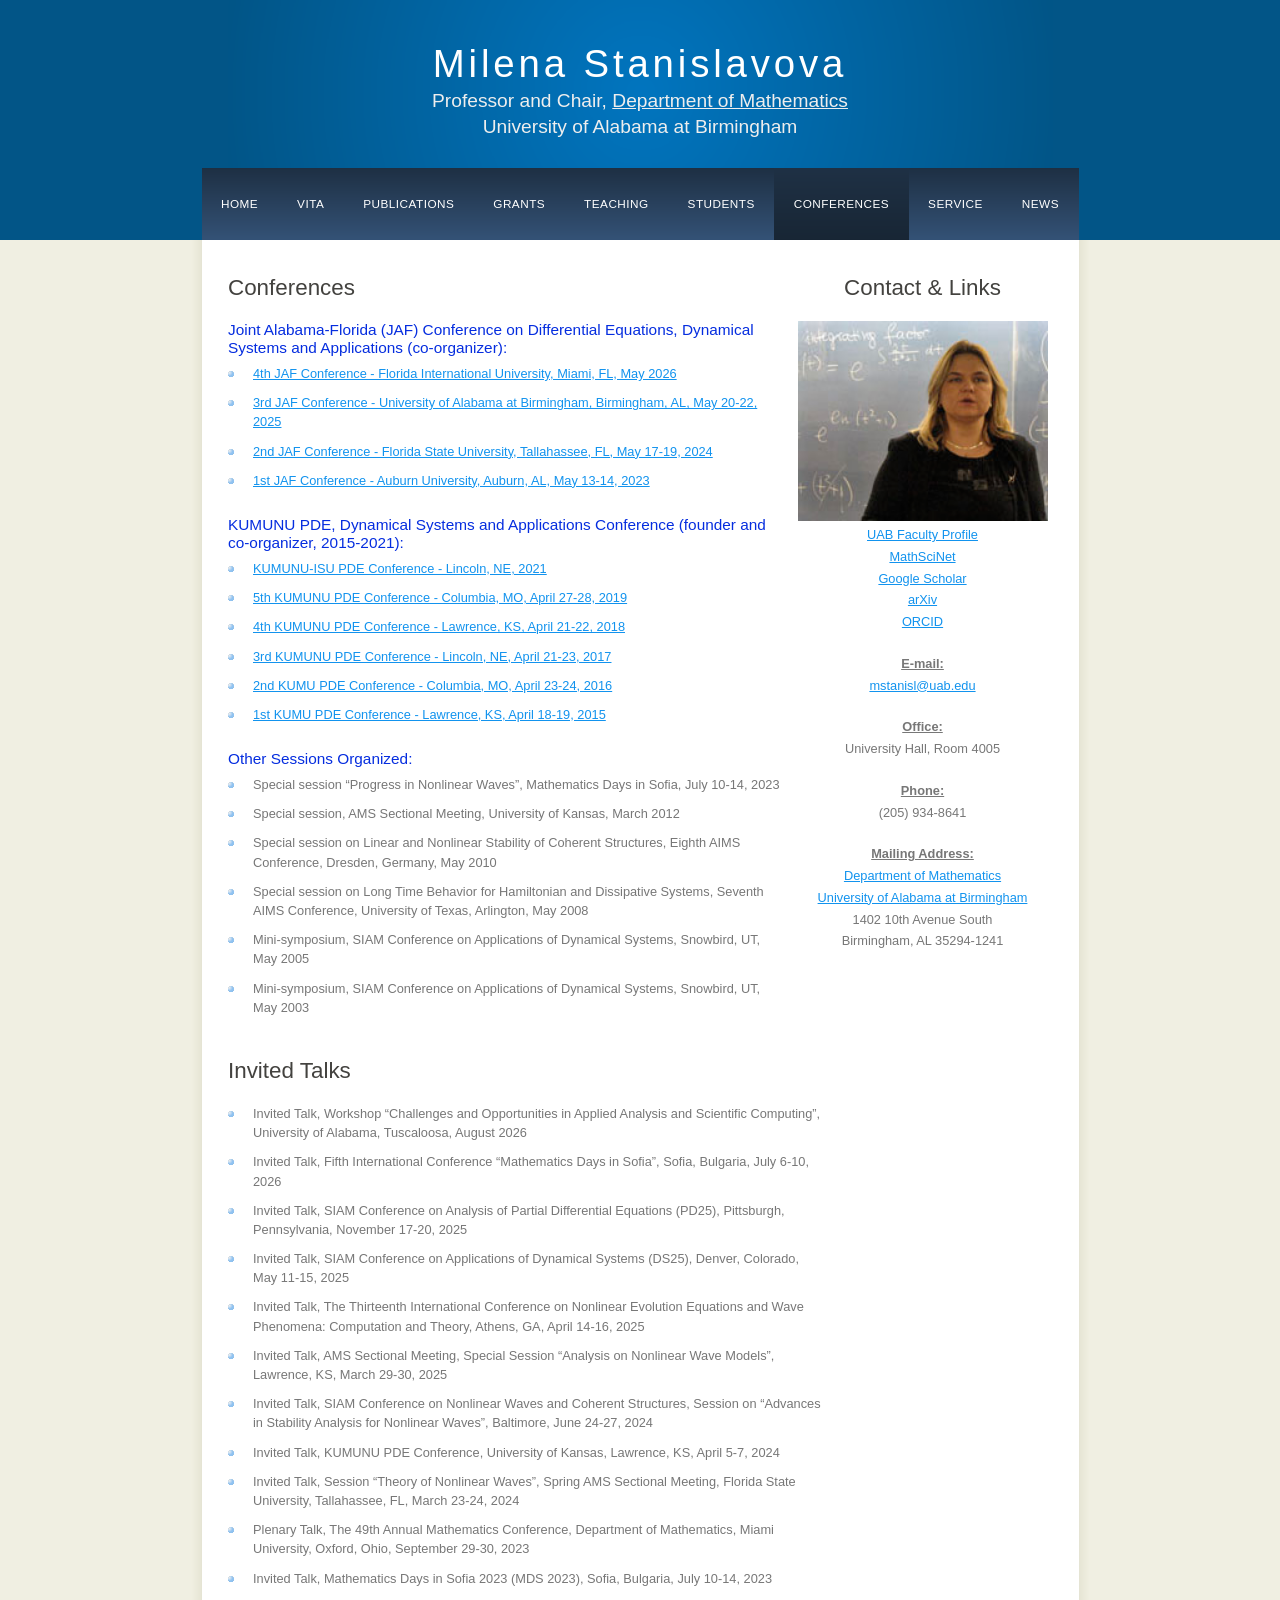
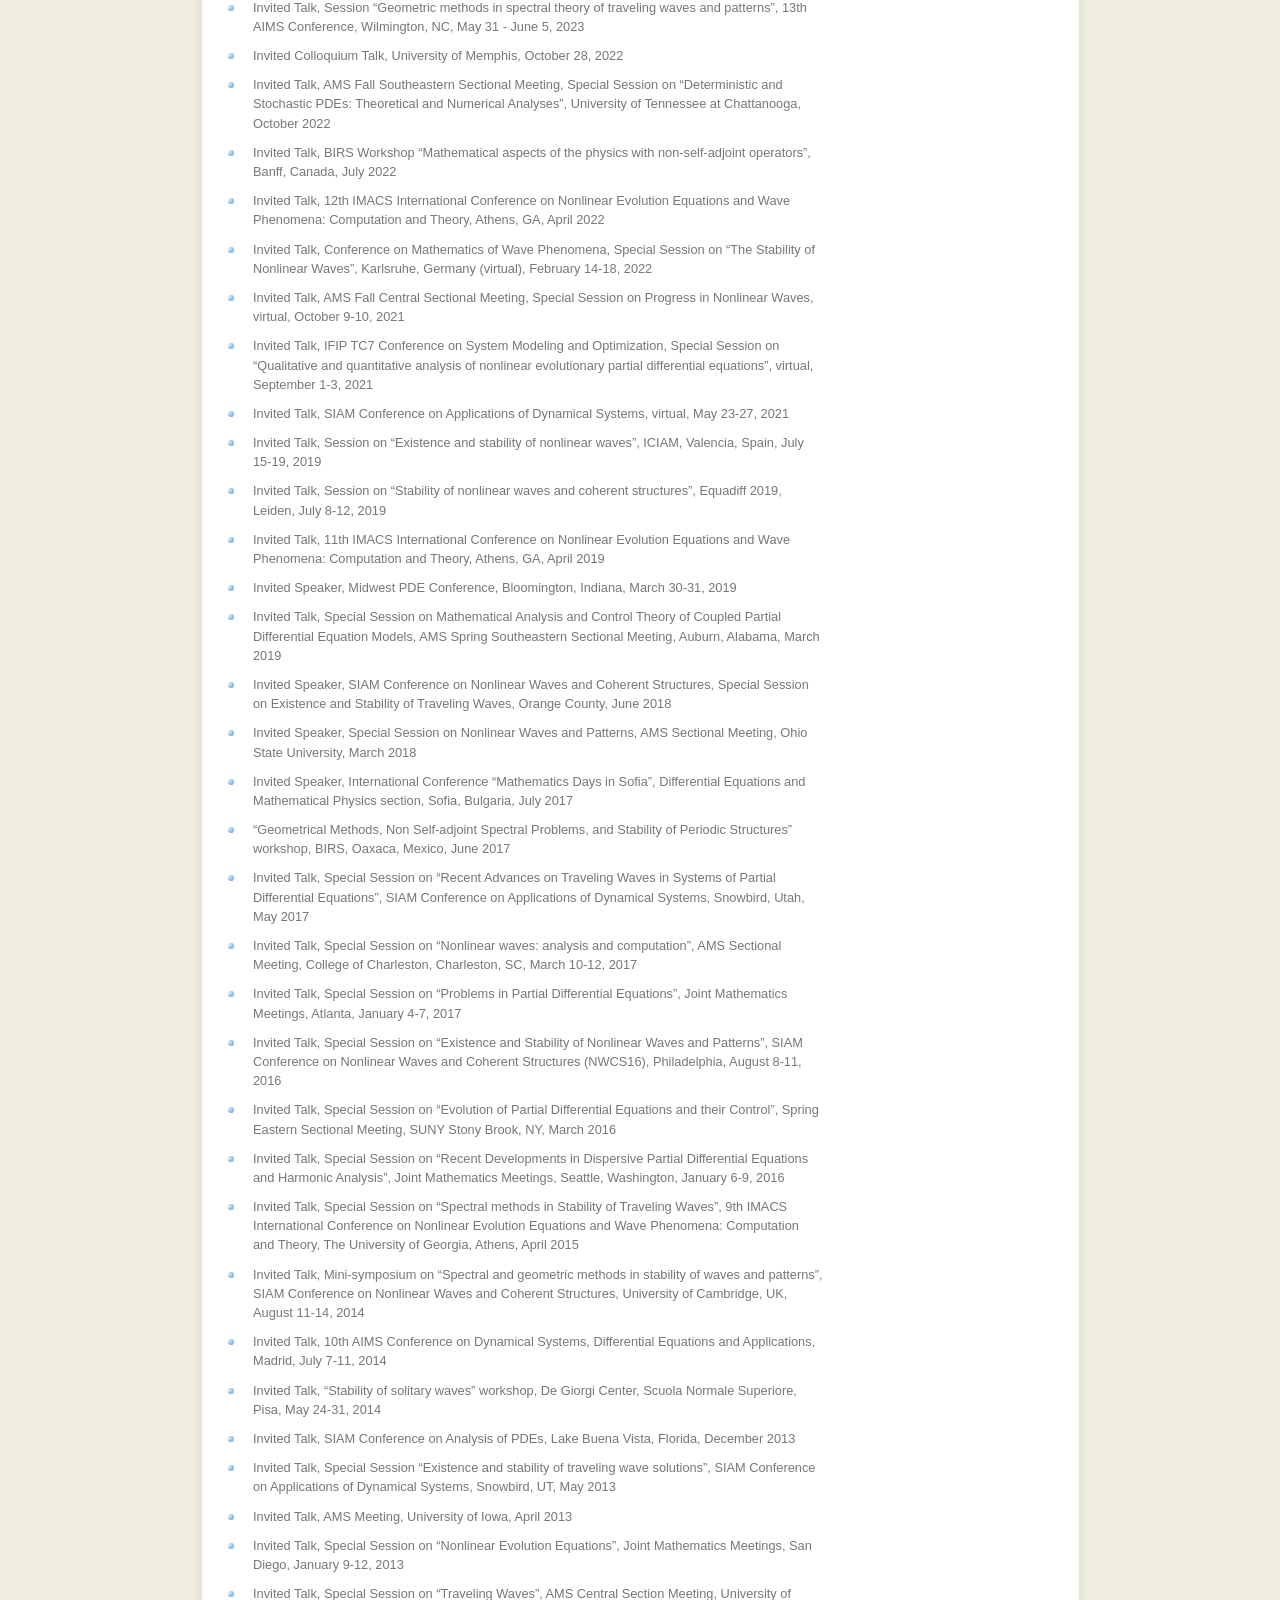
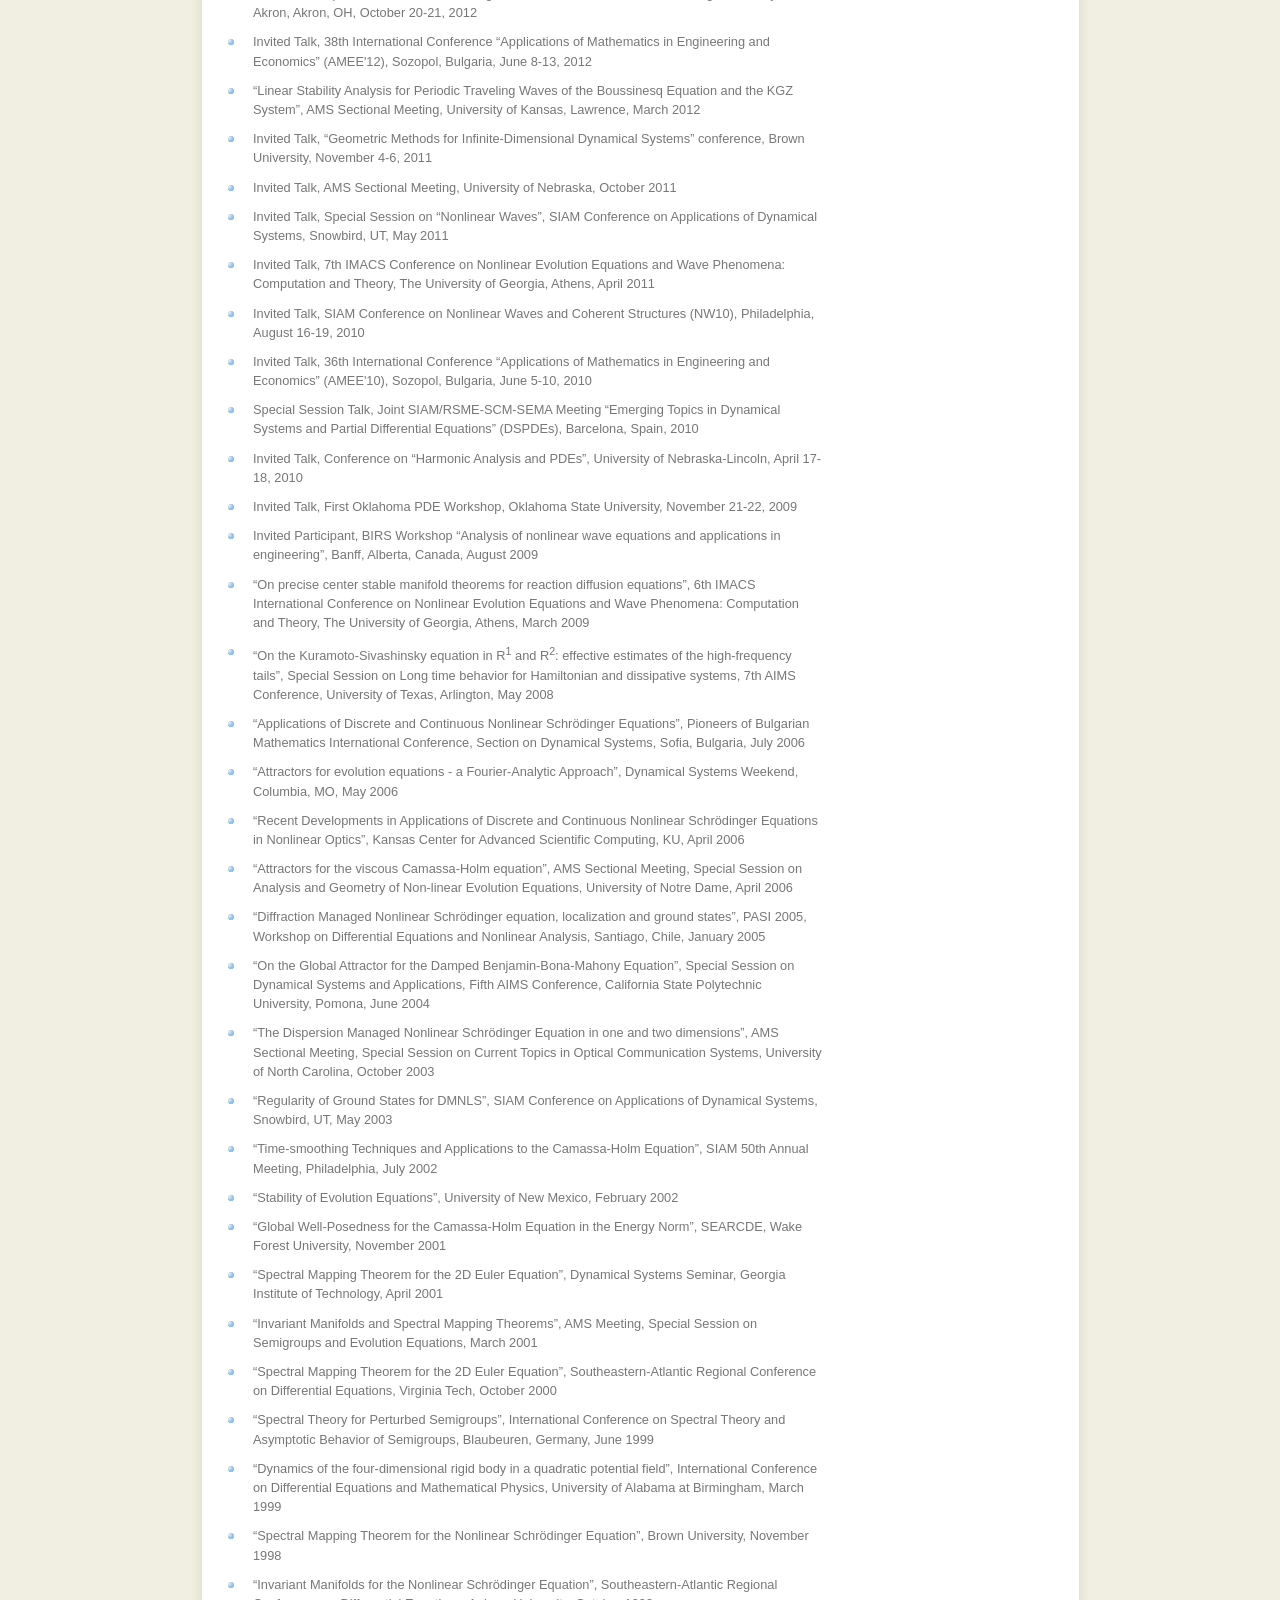
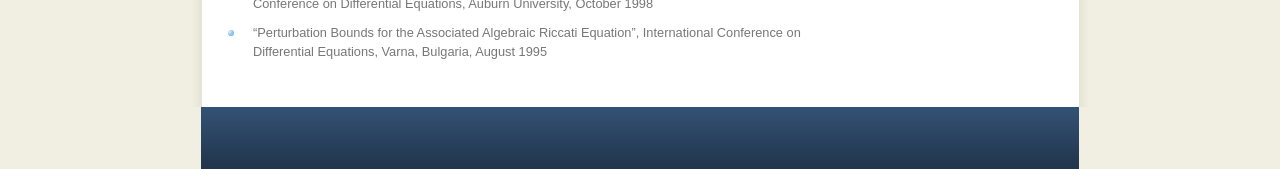
==== commit e7b81f67: "Add files via upload" ====
--- a/conferences.html
+++ b/conferences.html
@@ -35,7 +35,7 @@
       <div class="sidebar">
         <div align="center">
           <h3>Contact &amp; Links</h3>
-          <div class="when"><img src="Milena_Stanislavova_1.jpg" width="250" height="195" alt="Milena Stanislavova"><br>
+          <div class="when"><img src="Milena_Stanislavova_1.jpg" width="250" alt="Milena Stanislavova"><br>
             <p>
               <a href="https://www.uab.edu/cas/mathematics/people/faculty-directory/milena-stanislavova">UAB Faculty Profile</a><br>
               <a href="https://mathscinet.ams.org/mathscinet/search/author.html?mrauthid=367464">MathSciNet</a><br>
@@ -87,6 +87,7 @@
         </ul>
         <h1>Invited Talks</h1>
         <ul>
+          <li>Invited Talk, Workshop &ldquo;Challenges and Opportunities in Applied Analysis and Scientific Computing&rdquo;, University of Alabama, Tuscaloosa, August 2026</li>
           <li>Invited Talk, Fifth International Conference &ldquo;Mathematics Days in Sofia&rdquo;, Sofia, Bulgaria, July 6-10, 2026</li>
           <li>Invited Talk, SIAM Conference on Analysis of Partial Differential Equations (PD25), Pittsburgh, Pennsylvania, November 17-20, 2025</li>
           <li>Invited Talk, SIAM Conference on Applications of Dynamical Systems (DS25), Denver, Colorado, May 11-15, 2025</li>
--- a/style.css
+++ b/style.css
@@ -308,5 +308,28 @@
 { font-weight: bold;
   color: #43423F;}
 
+/* centered header */
+#logo #logo_text
+{ left: 0;
+  right: 0;
+  width: 100%;
+  text-align: center;}
+
+/* keep all menu tabs on one line */
+ul#menu
+{ display: flex;
+  flex-wrap: nowrap;
+  width: 100%;
+  float: none;}
+ul#menu li
+{ float: none;
+  flex: 1 1 auto;}
+ul#menu li a
+{ float: none;
+  white-space: nowrap;
+  letter-spacing: 0.04em;
+  font-size: 92%;
+  padding: 29px 6px 6px 6px;}
+
 #logo_text h2 a, #logo_text h2 a:hover
 { color: #EEE;}
